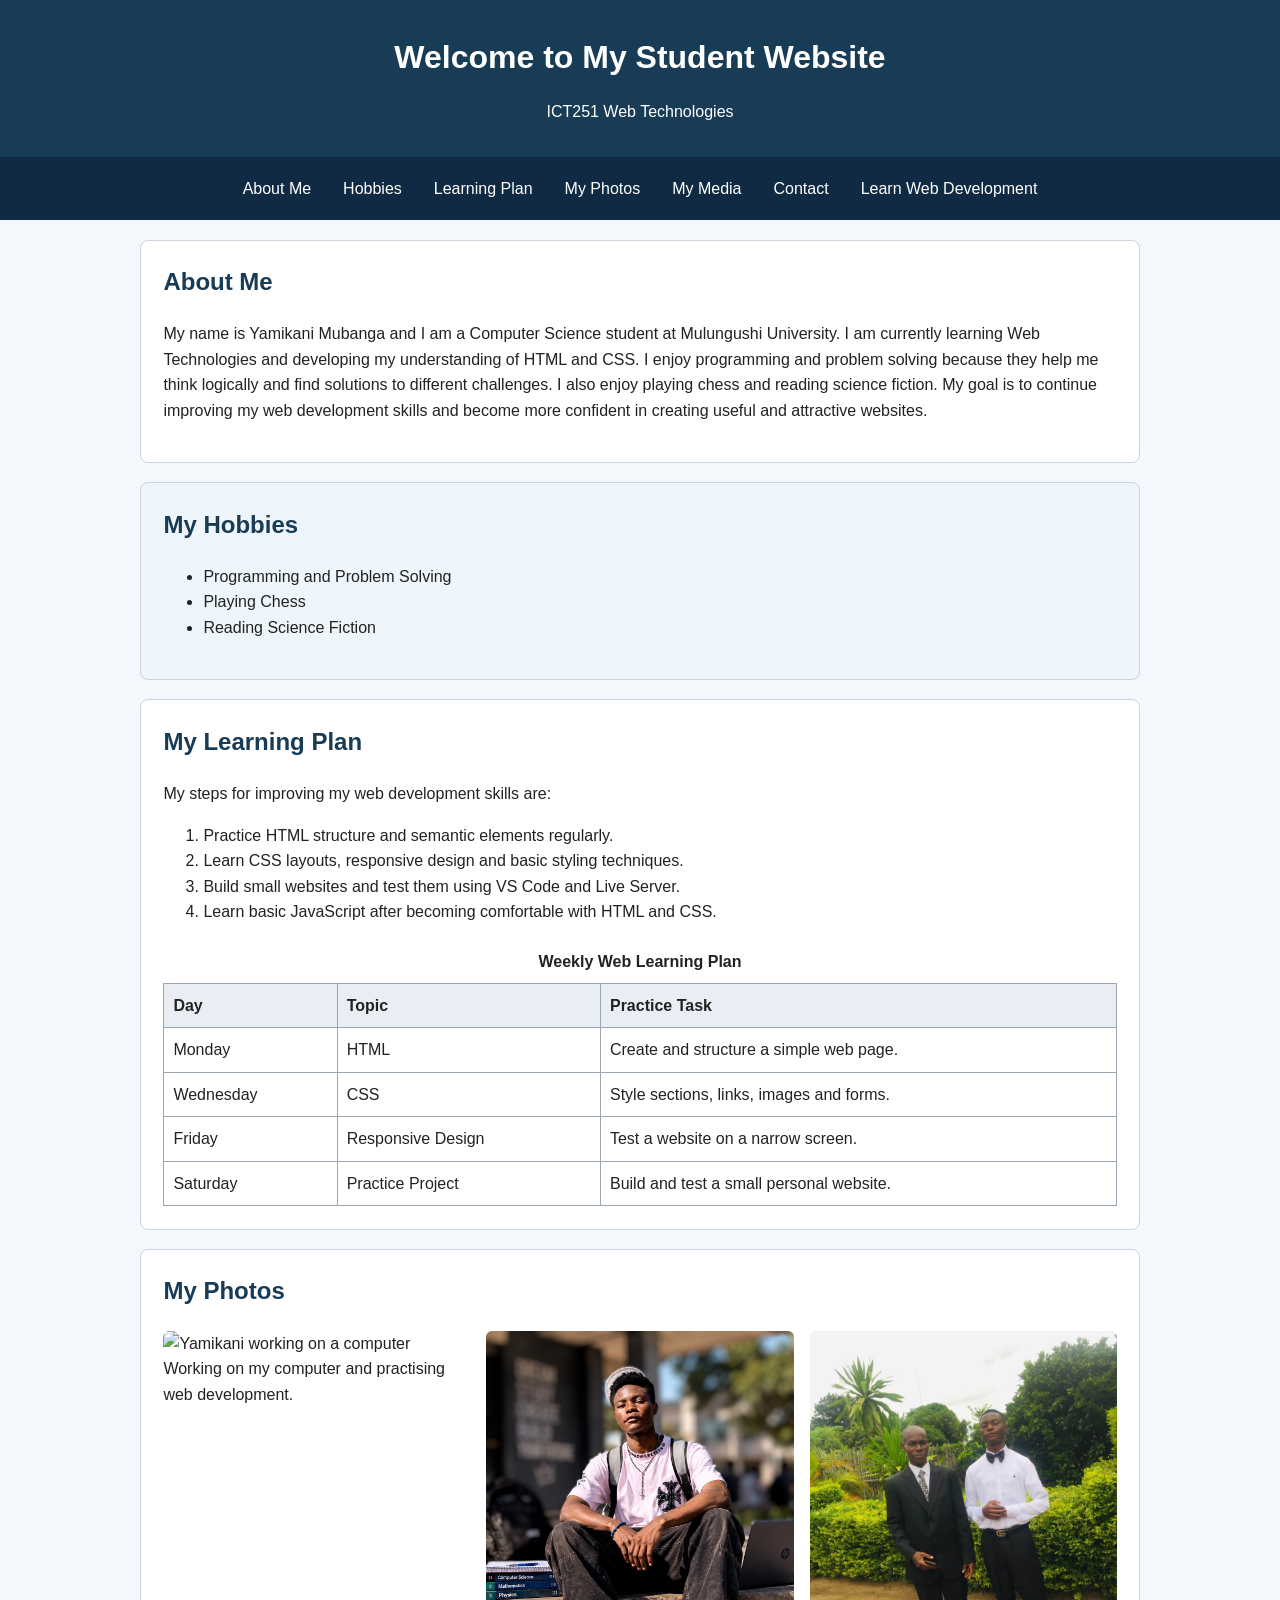
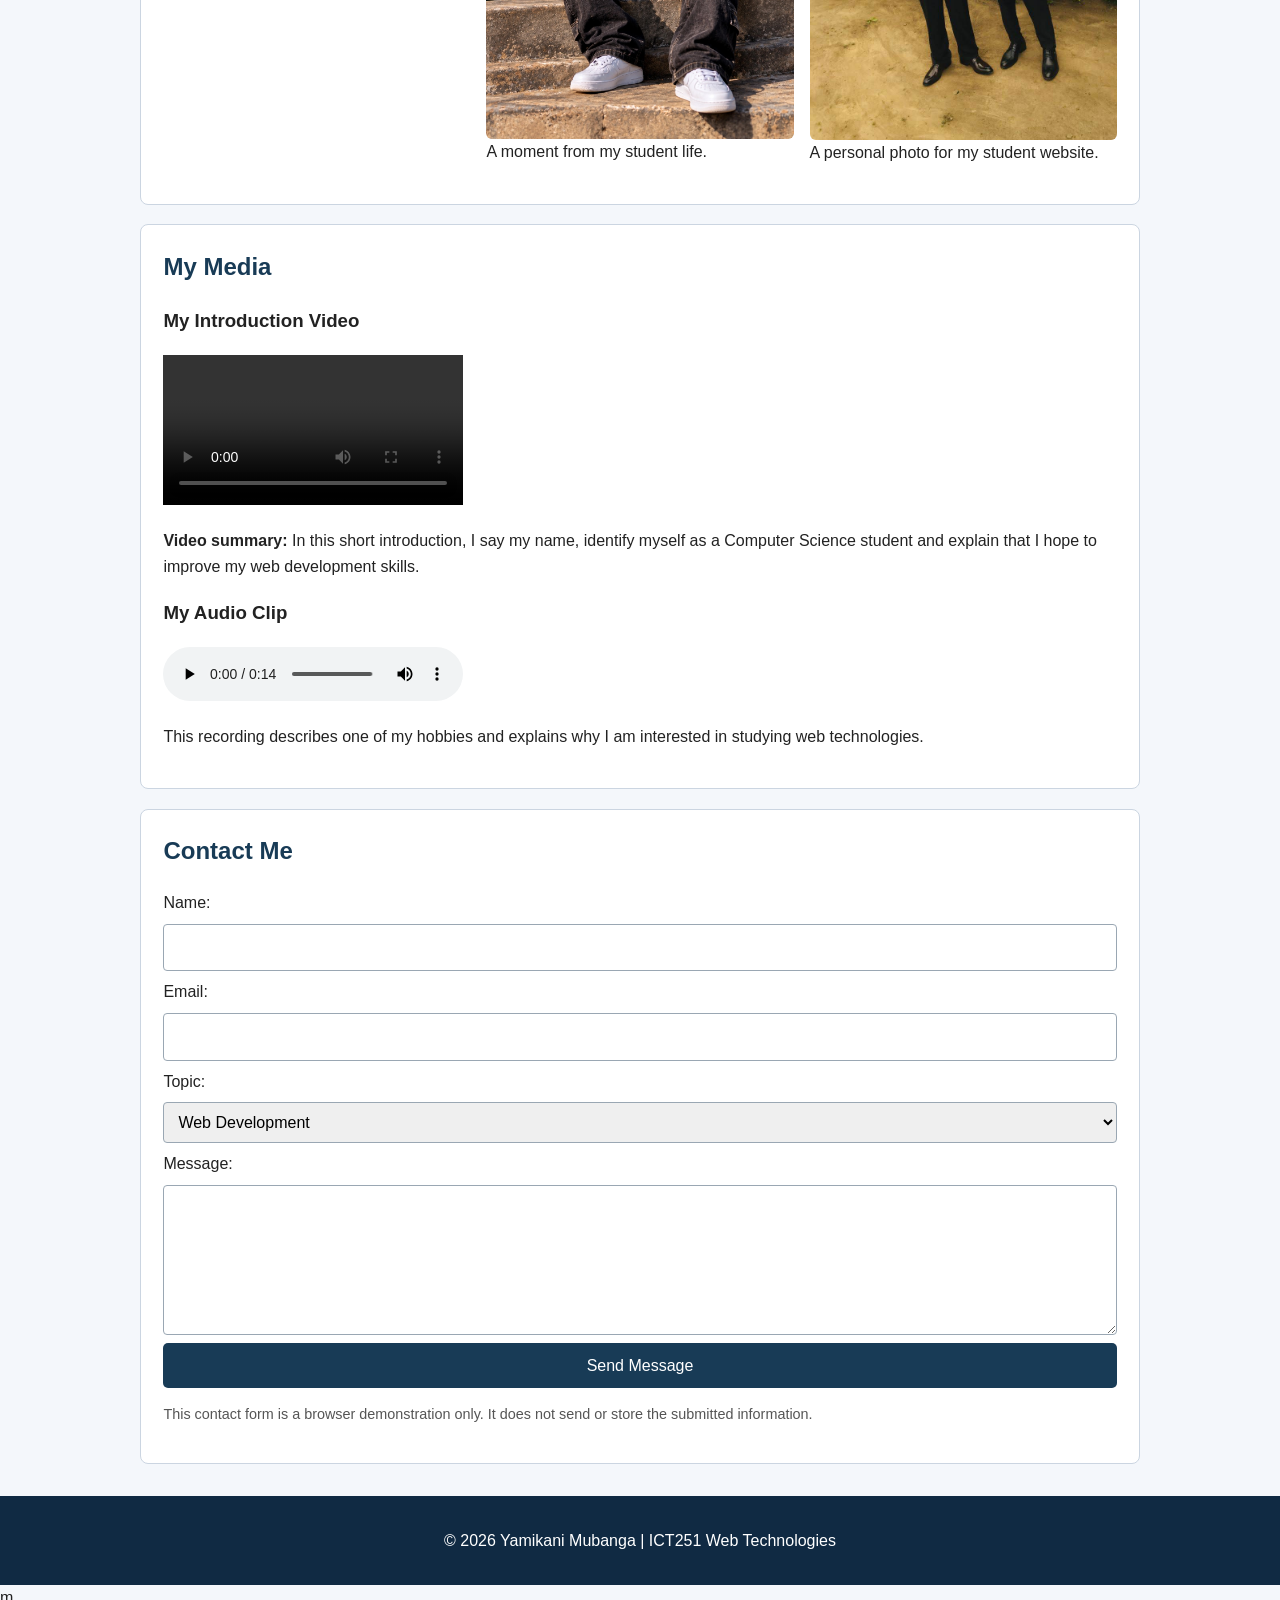
==== index.html @ d5f5c051 "Initial commit" ====
<!DOCTYPE html>
<html lang="en">

<head>
    <meta charset="UTF-8">
    <meta name="viewport" content="width=device-width, initial-scale=1.0">
    <title>Yamikani Mubanga - My Student Website</title>
    <link rel="stylesheet" href="css/styles.css">
</head>

<body>
    <header>
        <h1>Welcome to My Student Website</h1>
        <p>ICT251 Web Technologies</p>
    </header>
    <nav>
        <a href="#about">About Me</a>
        <a href="#hobbies">Hobbies</a>
        <a href="#learning">Learning Plan</a>
        <a href="#photos">My Photos</a>
        <a href="#media">My Media</a>
        <a href="#contact">Contact</a>
        <a href="https://developer.mozilla.org/en-US/docs/Learn_web_development" target="_blank">Learn Web
            Development</a>
    </nav>
    <main>
        <section id="about" class="content-section">
            <h2>About Me</h2>
            <p>
                My name is Yamikani Mubanga and I am a Computer Science student at
                Mulungushi University. I am currently learning Web Technologies and
                developing my understanding of HTML and CSS. I enjoy programming and
                problem solving because they help me think logically and find solutions
                to different challenges. I also enjoy playing chess and reading science
                fiction. My goal is to continue improving my web development skills and
                become more confident in creating useful and attractive websites.
            </p>
        </section>
        <section id="hobbies" class="content-section">
            <h2>My Hobbies</h2>
            <ul>
                <li>Programming and Problem Solving</li>
                <li>Playing Chess</li>
                <li>Reading Science Fiction</li>
            </ul>
        </section>
        <section id="learning" class="content-section">
            <h2>My Learning Plan</h2>
            <p>My steps for improving my web development skills are:</p>
            <ol>
                <li>Practice HTML structure and semantic elements regularly.</li>
                <li>Learn CSS layouts, responsive design and basic styling techniques.</li>
                <li>Build small websites and test them using VS Code and Live Server.</li>
                <li>Learn basic JavaScript after becoming comfortable with HTML and CSS.</li>
            </ol>
            <table>
                <caption>Weekly Web Learning Plan</caption>
                <tr>
                    <th>Day</th>
                    <th>Topic</th>
                    <th>Practice Task</th>
                </tr>
                <tr>
                    <td>Monday</td>
                    <td>HTML</td>
                    <td>Create and structure a simple web page.</td>
                </tr>
                <tr>
                    <td>Wednesday</td>
                    <td>CSS</td>
                    <td>Style sections, links, images and forms.</td>
                </tr>
                <tr>
                    <td>Friday</td>
                    <td>Responsive Design</td>
                    <td>Test a website on a narrow screen.</td>
                </tr>
                <tr>
                    <td>Saturday</td>
                    <td>Practice Project</td>
                    <td>Build and test a small personal website.</td>
                </tr>
            </table>
        </section>
        <section id="photos" class="content-section">
            <h2>My Photos</h2>
            <div class="gallery">
                <figure>
                    <img src="images/photo1.jpg" alt="Yamikani working on a computer">
                    <figcaption>Working on my computer and practising web development.</figcaption>
                </figure>
                <figure>
                    <img src="images/photo2.jpg" alt="A photo representing university student life">
                    <figcaption>A moment from my student life.</figcaption>
                </figure>
                <figure>
                    <img src="images/photo3.jpg" alt="A personal photo of Yamikani">
                    <figcaption>A personal photo for my student website.</figcaption>
                </figure>
            </div>
            </p>
        </section>
        <section id="media" class="content-section">
            <h2>My Media</h2>
            <h3>My Introduction Video</h3>
            <video controls>
                <source src="videos/intro.mp4" type="video/mp4">
                Your browser does not support the video element.
            </video>
            <p>
                <strong>Video summary:</strong> In this short introduction, I say my name,
                identify myself as a Computer Science student and explain that I hope to
                improve my web development skills.
            </p>
            <h3>My Audio Clip</h3>
            <audio controls>
                <source src="videos/voice.mp3" type="audio/mpeg">
                Your browser does not support the audio element.
            </audio>
            <p>
                This recording describes one of my hobbies and explains why I am interested
                in studying web technologies.
            </p>
        </section>
        <section id="contact" class="content-section">
            <h2>Contact Me</h2>
            <form action="#" method="post">
                <label for="name">Name:</label>
                <input type="text" id="name" name="name" required>
                <label for="email">Email:</label>
                <input type="email" id="email" name="email" required>
                <label for="topic">Topic:</label>
                <select id="topic" name="topic">
                    <option value="web">Web Development</option>
                    <option value="school">School Work</option>
                    <option value="other">Other</option>
                </select>
                <label for="message">Message:</label>
                <textarea id="message" name="message" rows="5" required></textarea>
                <button type="submit">Send Message</button>
            </form>
            <p class="note">
                This contact form is a browser demonstration only. It does not send or
                store the submitted information.
            </p>
        </section>
    </main>
    <footer>
        <p>&copy; 2026 Yamikani Mubanga | ICT251 Web Technologies</p>
    </footer>
</body>

</html>m
---- css/styles.css ----
/* General page styling */
* {
    box-sizing: border-box;
}
body {
    margin: 0;
    font-family: Arial, Helvetica, sans-serif;
    line-height: 1.6;
    background-color: #f4f7fb;
    color: #222;
}
/* Header */
header {
    text-align: center;
    background-color: #183b56;
    color: white;
    padding: 2rem 1rem;
}
header h1 {
    margin: 0;
    font-size: 2rem;
}
header p {
    margin-bottom: 0;
}
/* Navigation */
nav {
    background-color: #102a43;
    display: flex;
    flex-wrap: wrap;
    justify-content: center;
    gap: 8px;
    padding: 10px;
}
nav a {
    color: white;
    text-decoration: none;
    padding: 9px 12px;
    border-radius: 5px;
Page 6
}
nav a:hover,
nav a:focus {
    background-color: #2f80a8;
}
/* Main content */
main {
    width: min(100% - 2rem, 1000px);
    margin: auto;
}
.content-section {
    background-color: white;
    padding: 1.4rem;
    margin: 1.2rem 0;
    border: 1px solid #cbd5e1;
    border-radius: 8px;
}
#hobbies {
    background-color: #eef6fb;
}
h2 {
    color: #183b56;
    margin-top: 0;
}
/* Photo gallery */
.gallery {
    display: grid;
    grid-template-columns: repeat(3, 1fr);
    gap: 1rem;
}
figure {
    margin: 0;
}
img {
    max-width: 100%;
    height: auto;
    display: block;
    border-radius: 6px;
}
figcaption {
}
    padding-top: 6px;
    font-size: 0.9rem;
/* Media */
video,
audio {
    max-width: 100%;
    width: 100%;
    margin-bottom: 10px;
}
/* Table */
table {
    width: 100%;
    border-collapse: collapse;
    margin-top: 1rem;
}
caption {
    font-weight: bold;
    padding: 8px;
}
th,
td {
    border: 1px solid #9aa7b3;
    padding: 9px;
    text-align: left;
}
th {
    background-color: #e9eef5;
}
/* Form */
form {
    display: grid;
    gap: 8px;
}
input,
select,
textarea,
button {
    width: 100%;
    padding: 10px;
    font: inherit;
}
input,
select,
textarea {
    border: 1px solid #9aa7b3;
    border-radius: 4px;
}
button {
    border: none;
    border-radius: 5px;
    background-color: #183b56;
    color: white;
    cursor: pointer;
}
button:hover,
button:focus {
    background-color: #2f80a8;
}
.note {
    font-size: 0.9rem;
    color: #555;
}
/* Footer */
footer {
    text-align: center;
    background-color: #102a43;
    color: white;
    padding: 1rem;
    margin-top: 2rem;
}
/* Mobile layout */
@media (max-width: 700px) {
    .gallery {
        grid-template-columns: 1fr;
    }
    header h1 {
        font-size: 1.5rem;
    }
    nav {
        flex-direction: column;
        align-items: stretch;
    }
    nav a {
}
    }
        text-align: center;
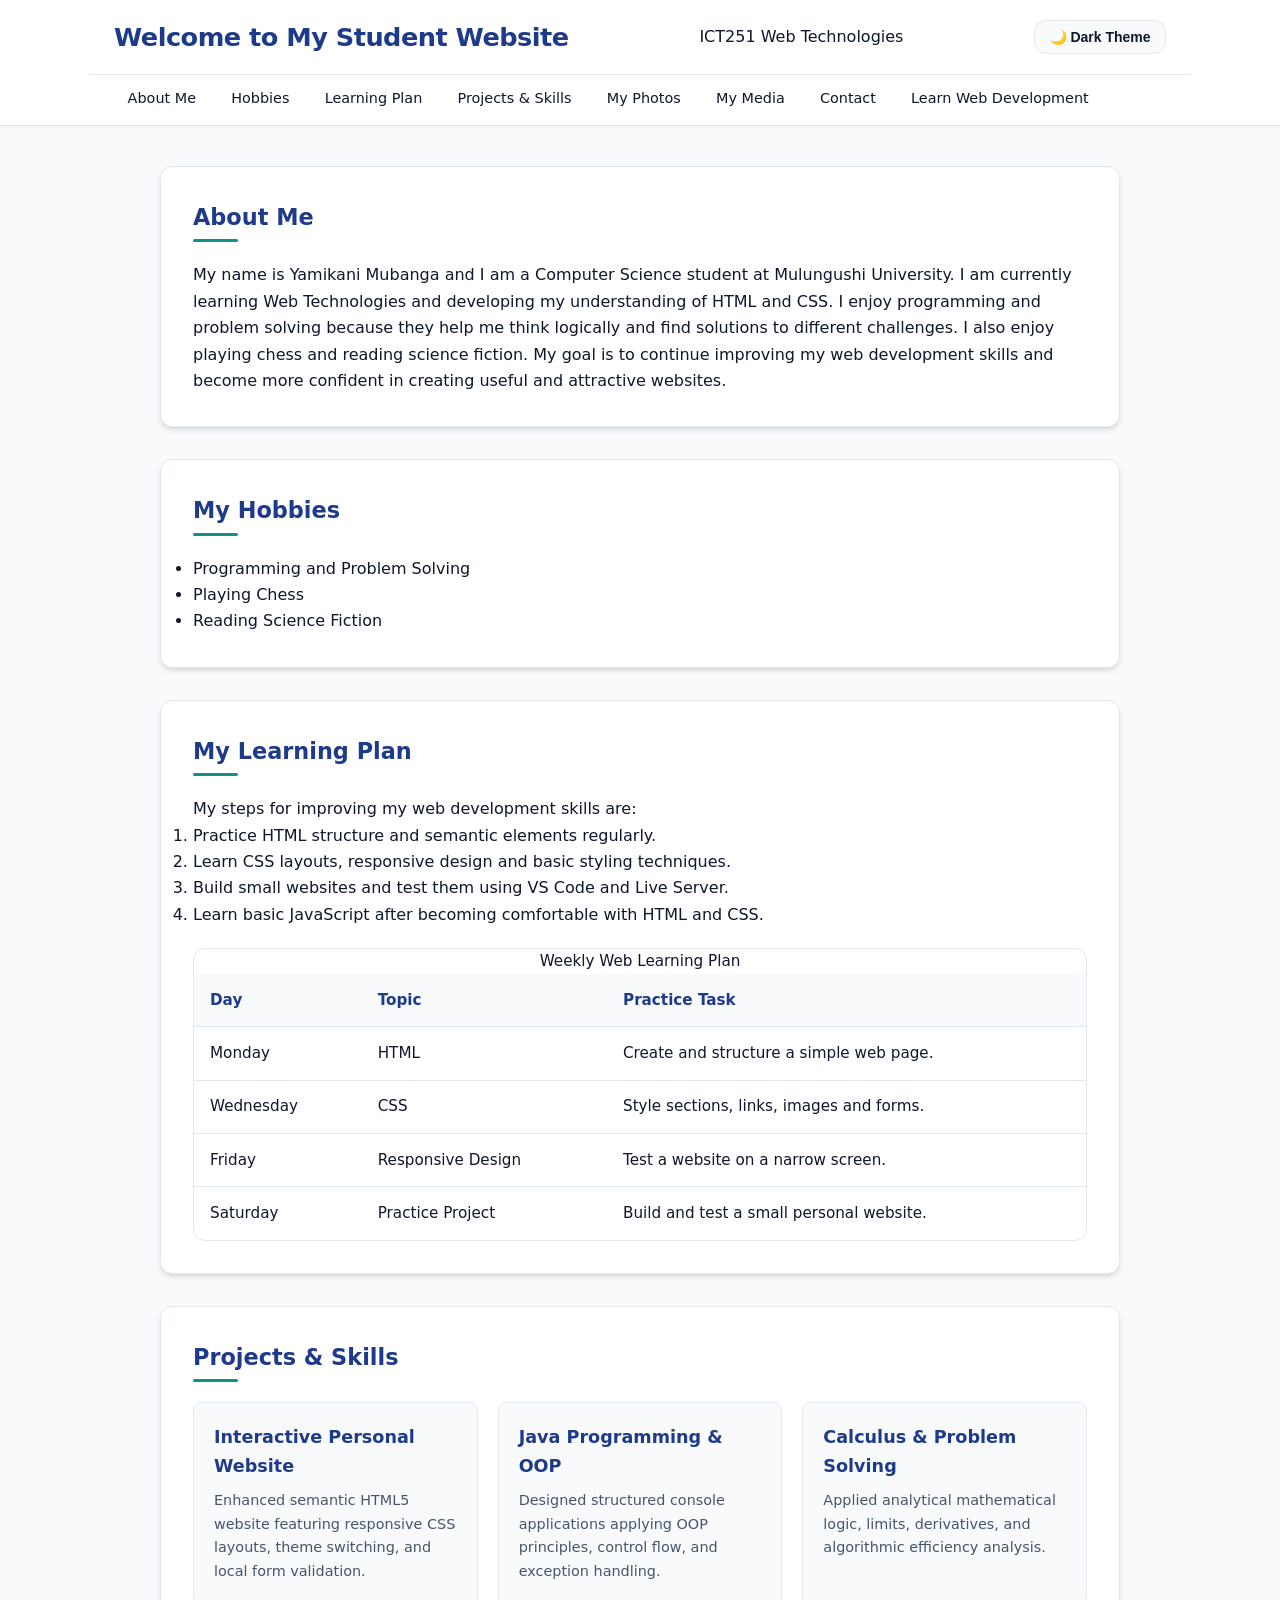
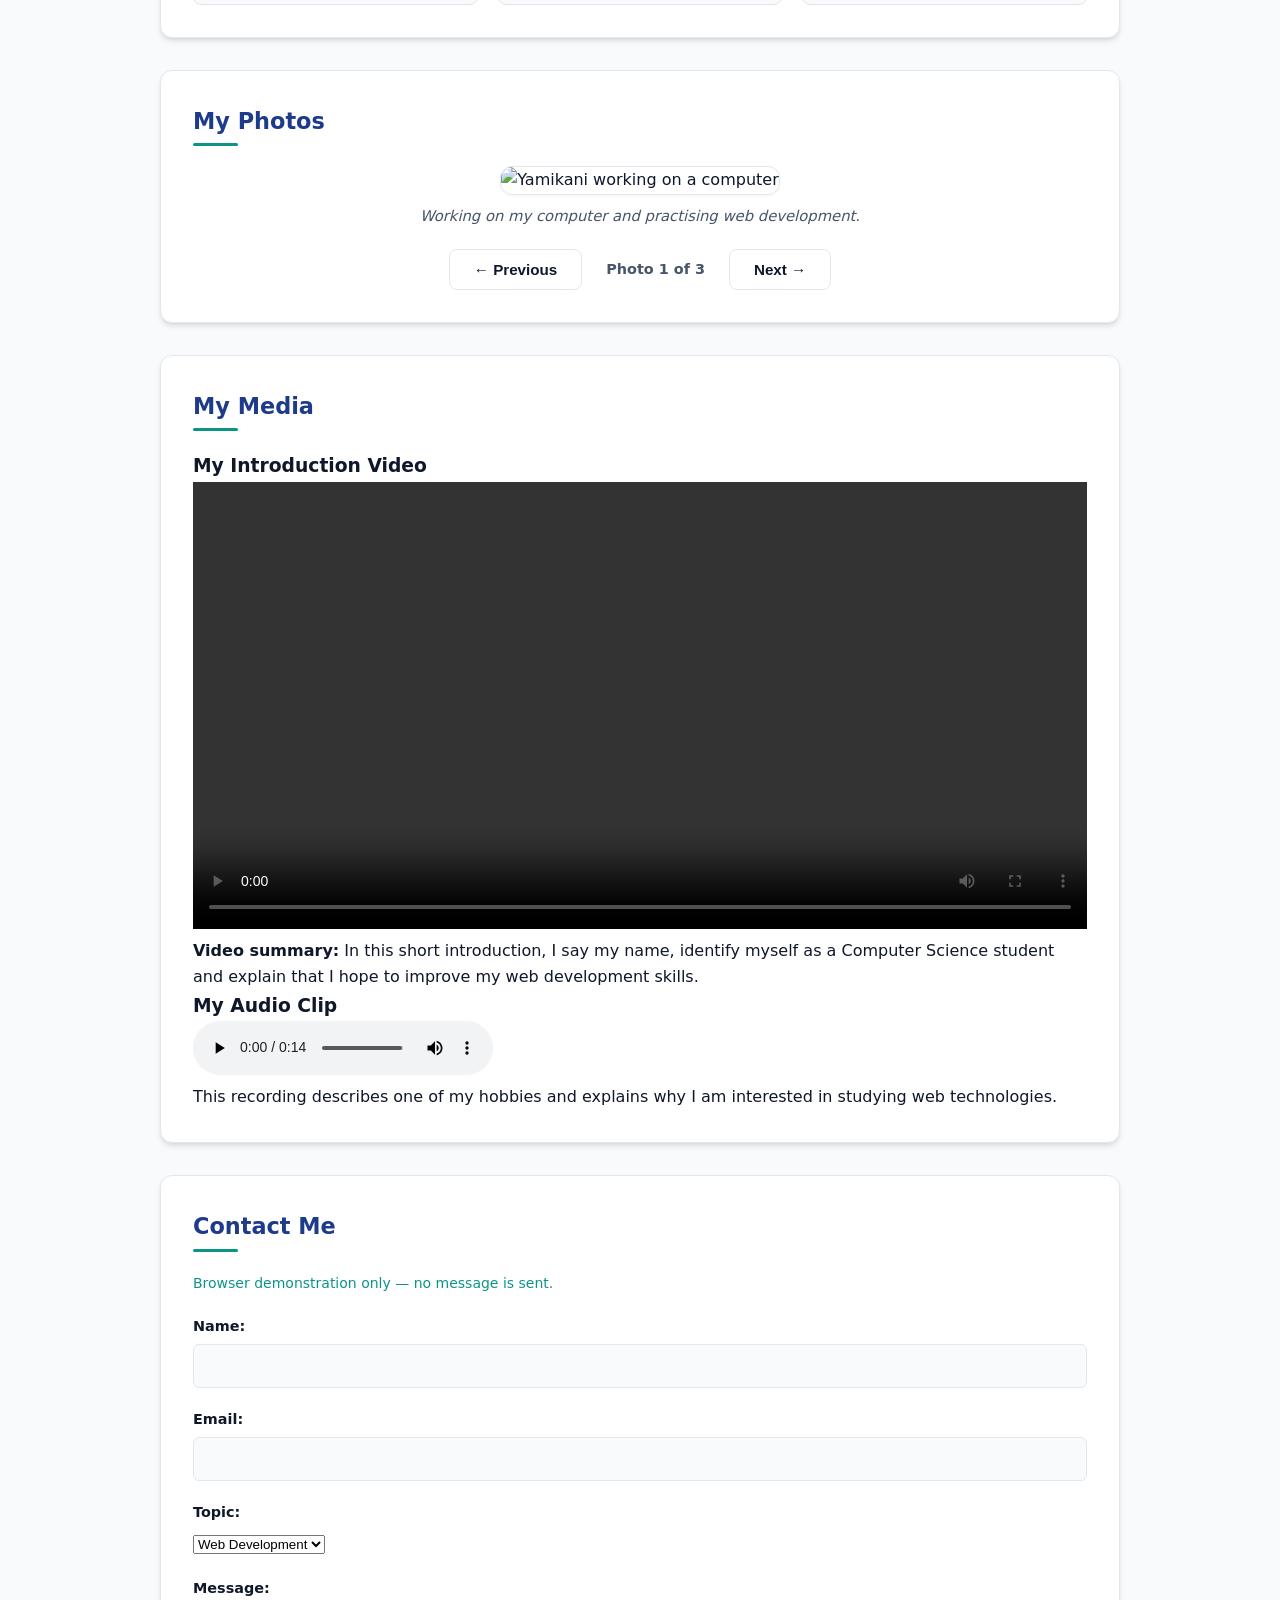
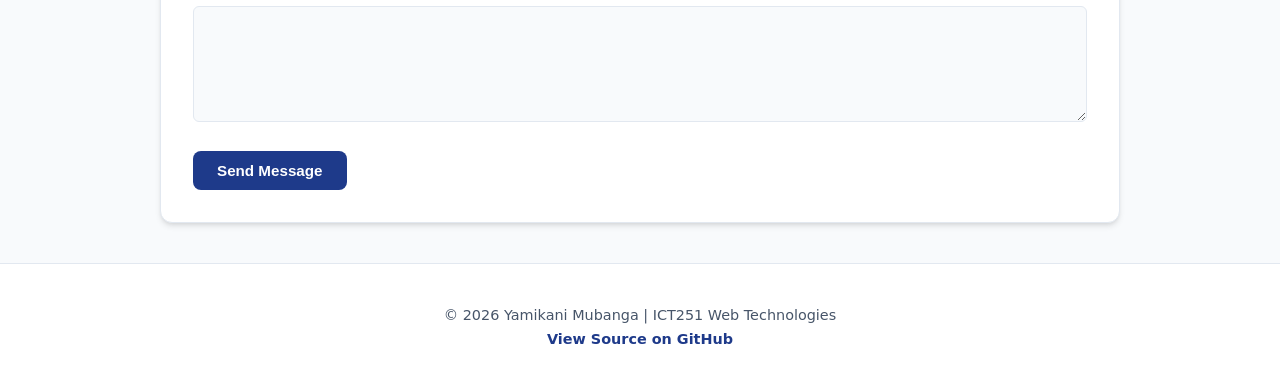
==== commit d6509d87: "Add project folder" ====
--- a/index.html
+++ b/index.html
@@ -6,25 +6,34 @@
     <meta name="viewport" content="width=device-width, initial-scale=1.0">
     <title>Yamikani Mubanga - My Student Website</title>
     <link rel="stylesheet" href="css/styles.css">
+    <script src="js/script.js" defer></script>
 </head>
 
 <body>
     <header>
-        <h1>Welcome to My Student Website</h1>
-        <p>ICT251 Web Technologies</p>
+        <div class="header-container">
+            <h1>Welcome to My Student Website</h1>
+            <p>ICT251 Web Technologies</p>
+            <button id="theme-toggle-btn" aria-label="Toggle Light and Dark Mode">🌙 Dark Theme</button>
+            <button id="mobile-menu-btn" class="mobile-menu-btn" aria-label="Toggle navigation menu">☰ Menu</button>
+        </div>
+        <nav id="navbar" class="nav-links">
+            <ul>
+                <li><a href="#about">About Me</a></li>
+                <li><a href="#hobbies">Hobbies</a></li>
+                <li><a href="#learning">Learning Plan</a></li>
+                <li><a href="#skills">Projects & Skills</a></li>
+                <li><a href="#photos">My Photos</a></li>
+                <li><a href="#media">My Media</a></li>
+                <li><a href="#contact">Contact</a></li>
+                <li><a href="https://developer.mozilla.org/en-US/docs/Learn_web_development" target="_blank"
+                        rel="noopener">Learn Web Development</a></li>
+            </ul>
+        </nav>
     </header>
-    <nav>
-        <a href="#about">About Me</a>
-        <a href="#hobbies">Hobbies</a>
-        <a href="#learning">Learning Plan</a>
-        <a href="#photos">My Photos</a>
-        <a href="#media">My Media</a>
-        <a href="#contact">Contact</a>
-        <a href="https://developer.mozilla.org/en-US/docs/Learn_web_development" target="_blank">Learn Web
-            Development</a>
-    </nav>
+
     <main>
-        <section id="about" class="content-section">
+        <section id="about" class="content-section card">
             <h2>About Me</h2>
             <p>
                 My name is Yamikani Mubanga and I am a Computer Science student at
@@ -36,7 +45,8 @@
                 become more confident in creating useful and attractive websites.
             </p>
         </section>
-        <section id="hobbies" class="content-section">
+
+        <section id="hobbies" class="content-section card">
             <h2>My Hobbies</h2>
             <ul>
                 <li>Programming and Problem Solving</li>
@@ -44,7 +54,8 @@
                 <li>Reading Science Fiction</li>
             </ul>
         </section>
-        <section id="learning" class="content-section">
+
+        <section id="learning" class="content-section card">
             <h2>My Learning Plan</h2>
             <p>My steps for improving my web development skills are:</p>
             <ol>
@@ -53,57 +64,84 @@
                 <li>Build small websites and test them using VS Code and Live Server.</li>
                 <li>Learn basic JavaScript after becoming comfortable with HTML and CSS.</li>
             </ol>
-            <table>
-                <caption>Weekly Web Learning Plan</caption>
-                <tr>
-                    <th>Day</th>
-                    <th>Topic</th>
-                    <th>Practice Task</th>
-                </tr>
-                <tr>
-                    <td>Monday</td>
-                    <td>HTML</td>
-                    <td>Create and structure a simple web page.</td>
-                </tr>
-                <tr>
-                    <td>Wednesday</td>
-                    <td>CSS</td>
-                    <td>Style sections, links, images and forms.</td>
-                </tr>
-                <tr>
-                    <td>Friday</td>
-                    <td>Responsive Design</td>
-                    <td>Test a website on a narrow screen.</td>
-                </tr>
-                <tr>
-                    <td>Saturday</td>
-                    <td>Practice Project</td>
-                    <td>Build and test a small personal website.</td>
-                </tr>
-            </table>
-        </section>
-        <section id="photos" class="content-section">
+            <div class="table-wrapper">
+                <table>
+                    <caption>Weekly Web Learning Plan</caption>
+                    <thead>
+                        <tr>
+                            <th>Day</th>
+                            <th>Topic</th>
+                            <th>Practice Task</th>
+                        </tr>
+                    </thead>
+                    <tbody>
+                        <tr>
+                            <td>Monday</td>
+                            <td>HTML</td>
+                            <td>Create and structure a simple web page.</td>
+                        </tr>
+                        <tr>
+                            <td>Wednesday</td>
+                            <td>CSS</td>
+                            <td>Style sections, links, images and forms.</td>
+                        </tr>
+                        <tr>
+                            <td>Friday</td>
+                            <td>Responsive Design</td>
+                            <td>Test a website on a narrow screen.</td>
+                        </tr>
+                        <tr>
+                            <td>Saturday</td>
+                            <td>Practice Project</td>
+                            <td>Build and test a small personal website.</td>
+                        </tr>
+                    </tbody>
+                </table>
+            </div>
+        </section>
+
+        <!-- Added Projects & Skills Section -->
+        <section id="skills" class="content-section card">
+            <h2>Projects & Skills</h2>
+            <div class="grid-container">
+                <div class="project-card">
+                    <h3>Interactive Personal Website</h3>
+                    <p>Enhanced semantic HTML5 website featuring responsive CSS layouts, theme switching, and local form
+                        validation.</p>
+                </div>
+                <div class="project-card">
+                    <h3>Java Programming & OOP</h3>
+                    <p>Designed structured console applications applying OOP principles, control flow, and exception
+                        handling.</p>
+                </div>
+                <div class="project-card">
+                    <h3>Calculus & Problem Solving</h3>
+                    <p>Applied analytical mathematical logic, limits, derivatives, and algorithmic efficiency analysis.
+                    </p>
+                </div>
+            </div>
+        </section>
+
+        <!-- Added Interactive Photo Gallery Controls -->
+        <section id="photos" class="content-section card">
             <h2>My Photos</h2>
-            <div class="gallery">
-                <figure>
-                    <img src="images/photo1.jpg" alt="Yamikani working on a computer">
-                    <figcaption>Working on my computer and practising web development.</figcaption>
-                </figure>
-                <figure>
-                    <img src="images/photo2.jpg" alt="A photo representing university student life">
-                    <figcaption>A moment from my student life.</figcaption>
-                </figure>
-                <figure>
-                    <img src="images/photo3.jpg" alt="A personal photo of Yamikani">
-                    <figcaption>A personal photo for my student website.</figcaption>
-                </figure>
+            <div class="gallery-container">
+                <div class="gallery-frame">
+                    <img id="gallery-img" src="images/photo1.jpg" alt="Yamikani working on a computer">
+                    <p id="gallery-caption" class="caption">Working on my computer and practising web development.</p>
+                </div>
+                <div class="gallery-controls">
+                    <button id="prev-photo-btn" class="btn btn-secondary">← Previous</button>
+                    <span id="photo-counter">Photo 1 of 3</span>
+                    <button id="next-photo-btn" class="btn btn-secondary">Next →</button>
+                </div>
             </div>
-            </p>
-        </section>
-        <section id="media" class="content-section">
+        </section>
+
+        <section id="media" class="content-section card">
             <h2>My Media</h2>
             <h3>My Introduction Video</h3>
-            <video controls>
+            <video controls width="100%">
                 <source src="videos/intro.mp4" type="video/mp4">
                 Your browser does not support the video element.
             </video>
@@ -122,32 +160,52 @@
                 in studying web technologies.
             </p>
         </section>
-        <section id="contact" class="content-section">
+
+        <!-- Fixed Form & Added Preview Container -->
+        <section id="contact" class="content-section card">
             <h2>Contact Me</h2>
-            <form action="#" method="post">
-                <label for="name">Name:</label>
-                <input type="text" id="name" name="name" required>
-                <label for="email">Email:</label>
-                <input type="email" id="email" name="email" required>
-                <label for="topic">Topic:</label>
-                <select id="topic" name="topic">
-                    <option value="web">Web Development</option>
-                    <option value="school">School Work</option>
-                    <option value="other">Other</option>
-                </select>
-                <label for="message">Message:</label>
-                <textarea id="message" name="message" rows="5" required></textarea>
-                <button type="submit">Send Message</button>
+            <p class="disclaimer">Browser demonstration only — no message is sent.</p>
+
+            <form id="contact-form" novalidate>
+                <div class="form-group">
+                    <label for="full-name">Name:</label>
+                    <input type="text" id="full-name" name="name" required>
+                    <span id="name-error" class="error-msg"></span>
+                </div>
+
+                <div class="form-group">
+                    <label for="email-address">Email:</label>
+                    <input type="email" id="email-address" name="email" required>
+                    <span id="email-error" class="error-msg"></span>
+                </div>
+
+                <div class="form-group">
+                    <label for="topic">Topic:</label>
+                    <select id="topic" name="topic">
+                        <option value="web">Web Development</option>
+                        <option value="school">School Work</option>
+                        <option value="other">Other</option>
+                    </select>
+                </div>
+
+                <div class="form-group">
+                    <label for="message">Message:</label>
+                    <textarea id="message" name="message" rows="5" required></textarea>
+                    <span id="message-error" class="error-msg"></span>
+                </div>
+
+                <button type="submit" class="btn">Send Message</button>
             </form>
-            <p class="note">
-                This contact form is a browser demonstration only. It does not send or
-                store the submitted information.
-            </p>
+
+            <div id="form-preview" class="form-preview-box hidden" aria-live="polite"></div>
         </section>
     </main>
+
     <footer>
         <p>&copy; 2026 Yamikani Mubanga | ICT251 Web Technologies</p>
+        <p><a id="github-link" href="https://github.com/YOUR-USERNAME/YOUR-REPO" target="_blank" rel="noopener">View
+                Source on GitHub</a></p>
     </footer>
 </body>
 
-</html>m+</html>
--- a/css/styles.css
+++ b/css/styles.css
@@ -1,167 +1,575 @@
-/* General page styling */
+/* ==========================================================================
+   1. CSS VARIABLES (Theme Palette & Typography)
+   ========================================================================== */
+:root {
+    /* Color Palette - Light Mode */
+    --primary-color: #1e3a8a;
+    /* Deep Navy Blue */
+    --primary-hover: #1d4ed8;
+    /* Medium Blue */
+    --accent-color: #0d9488;
+    /* Dark Teal */
+    --bg-main: #f8fafc;
+    /* Slate Light Background */
+    --card-bg: #ffffff;
+    /* Crisp White Card Background */
+    --text-main: #0f172a;
+    /* Dark Slate Text */
+    --text-muted: #475569;
+    /* Medium Gray Subtext */
+    --border-color: #e2e8f0;
+    /* Light Gray Border */
+    --shadow-sm: 0 1px 2px 0 rgba(0, 0, 0, 0.05);
+    --shadow-md: 0 4px 6px -1px rgba(0, 0, 0, 0.1), 0 2px 4px -2px rgba(0, 0, 0, 0.1);
+    --shadow-lg: 0 10px 15px -3px rgba(0, 0, 0, 0.1), 0 4px 6px -4px rgba(0, 0, 0, 0.1);
+
+    /* Validation Colors */
+    --error-color: #dc2626;
+    --error-bg: #fef2f2;
+    --success-bg: #f0fdf4;
+    --success-border: #16a34a;
+
+    /* Typography & Spacing */
+    --font-family: 'Inter', system-ui, -apple-system, BlinkMacSystemFont, "Segoe UI", Roboto, sans-serif;
+    --border-radius: 12px;
+    --transition-speed: 0.25s ease-in-out;
+}
+
+/* Dark Mode Overrides */
+[data-theme="dark"] {
+    --primary-color: #60a5fa;
+    --primary-hover: #93c5fd;
+    --accent-color: #2dd4bf;
+    --bg-main: #0f172a;
+    --card-bg: #1e293b;
+    --text-main: #f8fafc;
+    --text-muted: #94a3b8;
+    --border-color: #334155;
+    --shadow-sm: 0 1px 2px 0 rgba(0, 0, 0, 0.3);
+    --shadow-md: 0 4px 6px -1px rgba(0, 0, 0, 0.4);
+    --shadow-lg: 0 10px 15px -3px rgba(0, 0, 0, 0.5);
+
+    --error-color: #f87171;
+    --error-bg: #450a0a;
+    --success-bg: #052e16;
+    --success-border: #22c55e;
+}
+
+/* ==========================================================================
+   2. BASE & RESET STYLES
+   ========================================================================== */
 * {
     box-sizing: border-box;
-}
+    margin: 0;
+    padding: 0;
+}
+
+html {
+    scroll-behavior: smooth;
+}
+
 body {
-    margin: 0;
-    font-family: Arial, Helvetica, sans-serif;
-    line-height: 1.6;
-    background-color: #f4f7fb;
-    color: #222;
-}
-/* Header */
+    font-family: var(--font-family);
+    line-height: 1.65;
+    background-color: var(--bg-main);
+    color: var(--text-main);
+    transition: background-color var(--transition-speed), color var(--transition-speed);
+}
+
+/* Accessibility Focus States */
+a:focus-visible,
+button:focus-visible,
+input:focus-visible,
+textarea:focus-visible {
+    outline: 3px solid var(--accent-color);
+    outline-offset: 3px;
+}
+
+/* ==========================================================================
+   3. HEADER & STICKY NAVIGATION
+   ========================================================================== */
 header {
+    background-color: var(--card-bg);
+    border-bottom: 1px solid var(--border-color);
+    position: sticky;
+    top: 0;
+    z-index: 1000;
+    box-shadow: var(--shadow-sm);
+    transition: background-color var(--transition-speed);
+}
+
+.header-container {
+    max-width: 1100px;
+    margin: 0 auto;
+    padding: 1rem 1.5rem;
+    display: flex;
+    align-items: center;
+    justify-content: space-between;
+    gap: 1rem;
+}
+
+h1 {
+    font-size: 1.6rem;
+    font-weight: 700;
+    color: var(--primary-color);
+    letter-spacing: -0.02em;
+}
+
+.subtitle {
+    font-size: 0.875rem;
+    color: var(--text-muted);
+}
+
+/* Header Buttons */
+#theme-toggle-btn,
+.mobile-menu-btn {
+    background-color: var(--bg-main);
+    border: 1px solid var(--border-color);
+    color: var(--text-main);
+    padding: 0.5rem 0.9rem;
+    font-size: 0.875rem;
+    font-weight: 600;
+    border-radius: var(--border-radius);
+    cursor: pointer;
+    transition: all var(--transition-speed);
+}
+
+#theme-toggle-btn:hover,
+.mobile-menu-btn:hover {
+    border-color: var(--primary-color);
+    color: var(--primary-color);
+}
+
+/* Navigation Links */
+nav.nav-links {
+    max-width: 1100px;
+    margin: 0 auto;
+    padding: 0 1.5rem;
+    border-top: 1px solid var(--border-color);
+}
+
+nav ul {
+    display: flex;
+    list-style: none;
+    gap: 0.5rem;
+    overflow-x: auto;
+}
+
+nav a {
+    color: var(--text-main);
+    text-decoration: none;
+    font-size: 0.9rem;
+    font-weight: 500;
+    padding: 0.75rem 0.85rem;
+    display: inline-block;
+    border-bottom: 2px solid transparent;
+    transition: all var(--transition-speed);
+}
+
+nav a:hover {
+    color: var(--primary-color);
+    border-bottom-color: var(--primary-color);
+}
+
+.mobile-menu-btn {
+    display: none;
+    /* Hidden on desktop */
+}
+
+/* ==========================================================================
+   4. MAIN CONTENT & CARDS (Box Model Application)
+   ========================================================================== */
+main {
+    max-width: 1000px;
+    margin: 2.5rem auto;
+    padding: 0 1.25rem;
+}
+
+.card {
+    background-color: var(--card-bg);
+    border: 1px solid var(--border-color);
+    border-radius: var(--border-radius);
+    padding: 2rem;
+    margin-bottom: 2rem;
+    box-shadow: var(--shadow-md);
+    transition: transform var(--transition-speed), box-shadow var(--transition-speed);
+}
+
+.card:hover {
+    box-shadow: var(--shadow-lg);
+}
+
+h2 {
+    font-size: 1.4rem;
+    color: var(--primary-color);
+    margin-bottom: 1.25rem;
+    position: relative;
+    padding-bottom: 0.4rem;
+}
+
+h2::after {
+    content: '';
+    position: absolute;
+    bottom: 0;
+    left: 0;
+    width: 45px;
+    height: 3px;
+    background-color: var(--accent-color);
+    border-radius: 2px;
+}
+
+/* Hero Section */
+.hero-section {
+    background: linear-gradient(135deg, var(--card-bg) 0%, var(--bg-main) 100%);
+    border: 1px solid var(--border-color);
+    border-radius: var(--border-radius);
+    padding: 3.5rem 2rem;
     text-align: center;
-    background-color: #183b56;
-    color: white;
-    padding: 2rem 1rem;
-}
-header h1 {
-    margin: 0;
+    margin-bottom: 2rem;
+    box-shadow: var(--shadow-md);
+}
+
+.hero-content h2 {
     font-size: 2rem;
 }
-header p {
-    margin-bottom: 0;
-}
-/* Navigation */
-nav {
-    background-color: #102a43;
-    display: flex;
-    flex-wrap: wrap;
-    justify-content: center;
-    gap: 8px;
-    padding: 10px;
-}
-nav a {
-    color: white;
+
+.hero-content h2::after {
+    left: 50%;
+    transform: translateX(-50%);
+}
+
+.hero-content p {
+    font-size: 1.1rem;
+    color: var(--text-muted);
+    max-width: 650px;
+    margin: 1rem auto 1.5rem auto;
+}
+
+/* Buttons */
+.btn {
+    display: inline-block;
+    background-color: var(--primary-color);
+    color: #ffffff;
+    padding: 0.7rem 1.5rem;
+    font-size: 0.95rem;
+    font-weight: 600;
+    border-radius: 8px;
     text-decoration: none;
-    padding: 9px 12px;
-    border-radius: 5px;
-Page 6
-}
-nav a:hover,
-nav a:focus {
-    background-color: #2f80a8;
-}
-/* Main content */
-main {
-    width: min(100% - 2rem, 1000px);
-    margin: auto;
-}
-.content-section {
-    background-color: white;
-    padding: 1.4rem;
-    margin: 1.2rem 0;
-    border: 1px solid #cbd5e1;
-    border-radius: 8px;
-}
-#hobbies {
-    background-color: #eef6fb;
-}
-h2 {
-    color: #183b56;
-    margin-top: 0;
-}
-/* Photo gallery */
-.gallery {
-    display: grid;
-    grid-template-columns: repeat(3, 1fr);
-    gap: 1rem;
-}
-figure {
-    margin: 0;
-}
-img {
-    max-width: 100%;
-    height: auto;
-    display: block;
-    border-radius: 6px;
-}
-figcaption {
-}
-    padding-top: 6px;
-    font-size: 0.9rem;
-/* Media */
-video,
-audio {
-    max-width: 100%;
-    width: 100%;
-    margin-bottom: 10px;
-}
-/* Table */
+    border: none;
+    cursor: pointer;
+    transition: background-color var(--transition-speed), transform var(--transition-speed);
+}
+
+.btn:hover {
+    background-color: var(--primary-hover);
+    transform: translateY(-1px);
+}
+
+.btn-secondary {
+    background-color: transparent;
+    color: var(--text-main);
+    border: 1px solid var(--border-color);
+}
+
+.btn-secondary:hover {
+    background-color: var(--bg-main);
+    border-color: var(--text-muted);
+}
+
+/* ==========================================================================
+   5. LISTS & TABLES
+   ========================================================================== */
+ul.hobby-list,
+ol.plan-steps {
+    padding-left: 1.25rem;
+}
+
+ul.hobby-list li,
+ol.plan-steps li {
+    margin-bottom: 0.75rem;
+    color: var(--text-main);
+}
+
+.table-wrapper {
+    overflow-x: auto;
+    margin-top: 1.25rem;
+    border-radius: var(--border-radius);
+    border: 1px solid var(--border-color);
+}
+
 table {
     width: 100%;
     border-collapse: collapse;
-    margin-top: 1rem;
-}
-caption {
-    font-weight: bold;
-    padding: 8px;
-}
+    font-size: 0.95rem;
+}
+
 th,
 td {
-    border: 1px solid #9aa7b3;
-    padding: 9px;
+    padding: 0.85rem 1rem;
     text-align: left;
-}
+    border-bottom: 1px solid var(--border-color);
+}
+
 th {
-    background-color: #e9eef5;
-}
-/* Form */
-form {
+    background-color: var(--bg-main);
+    color: var(--primary-color);
+    font-weight: 600;
+}
+
+tr:last-child td {
+    border-bottom: none;
+}
+
+/* ==========================================================================
+   6. PROJECTS & SKILLS GRID
+   ========================================================================== */
+.grid-container {
     display: grid;
-    gap: 8px;
-}
+    grid-template-columns: repeat(auto-fit, minmax(260px, 1fr));
+    gap: 1.25rem;
+    margin-top: 1.25rem;
+}
+
+.project-card {
+    border: 1px solid var(--border-color);
+    border-radius: 8px;
+    padding: 1.25rem;
+    background-color: var(--bg-main);
+    transition: transform var(--transition-speed), border-color var(--transition-speed);
+}
+
+.project-card:hover {
+    transform: translateY(-3px);
+    border-color: var(--accent-color);
+}
+
+.project-card h3 {
+    font-size: 1.1rem;
+    color: var(--primary-color);
+    margin-bottom: 0.5rem;
+}
+
+.project-card p {
+    font-size: 0.9rem;
+    color: var(--text-muted);
+}
+
+/* ==========================================================================
+   7. GALLERY VIEWER SECTION
+   ========================================================================== */
+.gallery-container {
+    display: flex;
+    flex-direction: column;
+    align-items: center;
+}
+
+.gallery-frame {
+    width: 100%;
+    max-width: 650px;
+    text-align: center;
+}
+
+.gallery-frame img {
+    width: 100%;
+    height: 380px;
+    object-fit: cover;
+    border-radius: var(--border-radius);
+    border: 1px solid var(--border-color);
+    box-shadow: var(--shadow-sm);
+}
+
+.caption {
+    font-size: 0.925rem;
+    color: var(--text-muted);
+    font-style: italic;
+    margin-top: 0.6rem;
+}
+
+.gallery-controls {
+    display: flex;
+    align-items: center;
+    gap: 1.5rem;
+    margin-top: 1.25rem;
+}
+
+#photo-counter {
+    font-size: 0.9rem;
+    font-weight: 600;
+    color: var(--text-muted);
+}
+
+/* ==========================================================================
+   8. MEDIA SECTION
+   ========================================================================== */
+.media-container {
+    display: grid;
+    grid-template-columns: repeat(auto-fit, minmax(300px, 1fr));
+    gap: 1.5rem;
+}
+
+.media-item {
+    background-color: var(--bg-main);
+    border: 1px solid var(--border-color);
+    border-radius: 8px;
+    padding: 1.25rem;
+}
+
+.media-item video,
+.media-item audio {
+    width: 100%;
+    border-radius: 6px;
+    margin: 0.75rem 0;
+}
+
+.summary {
+    font-size: 0.875rem;
+    color: var(--text-muted);
+}
+
+/* ==========================================================================
+   9. CONTACT FORM & PREVIEW
+   ========================================================================== */
+.disclaimer {
+    font-size: 0.875rem;
+    color: var(--accent-color);
+    margin-bottom: 1.25rem;
+}
+
+.form-group {
+    margin-bottom: 1.25rem;
+}
+
+label {
+    display: block;
+    font-size: 0.9rem;
+    font-weight: 600;
+    margin-bottom: 0.35rem;
+    color: var(--text-main);
+}
+
 input,
-select,
-textarea,
-button {
+textarea {
     width: 100%;
-    padding: 10px;
-    font: inherit;
-}
-input,
-select,
-textarea {
-    border: 1px solid #9aa7b3;
-    border-radius: 4px;
-}
-button {
-    border: none;
-    border-radius: 5px;
-    background-color: #183b56;
-    color: white;
-    cursor: pointer;
-}
-button:hover,
-button:focus {
-    background-color: #2f80a8;
-}
-.note {
+    padding: 0.75rem;
+    border: 1px solid var(--border-color);
+    border-radius: 6px;
+    background-color: var(--bg-main);
+    color: var(--text-main);
+    font-family: inherit;
+    font-size: 0.95rem;
+    transition: border-color var(--transition-speed);
+}
+
+input:focus,
+textarea:focus {
+    border-color: var(--primary-color);
+    background-color: var(--card-bg);
+}
+
+.error-msg {
+    color: var(--error-color);
+    font-size: 0.825rem;
+    font-weight: 500;
+    display: block;
+    margin-top: 0.3rem;
+}
+
+.form-preview-box {
+    margin-top: 1.5rem;
+    padding: 1.25rem;
+    border-radius: 8px;
+    background-color: var(--success-bg);
+    border: 1px solid var(--success-border);
+}
+
+.form-preview-box h3 {
+    font-size: 1.1rem;
+    color: var(--text-main);
+    margin-bottom: 0.5rem;
+}
+
+.form-preview-box p {
     font-size: 0.9rem;
-    color: #555;
-}
-/* Footer */
+    margin-bottom: 0.3rem;
+}
+
+.hidden {
+    display: none;
+}
+
+/* ==========================================================================
+   10. FOOTER
+   ========================================================================== */
 footer {
     text-align: center;
-    background-color: #102a43;
-    color: white;
-    padding: 1rem;
-    margin-top: 2rem;
-}
-/* Mobile layout */
-@media (max-width: 700px) {
-    .gallery {
-        grid-template-columns: 1fr;
-    }
-    header h1 {
+    padding: 2.5rem 1rem;
+    background-color: var(--card-bg);
+    border-top: 1px solid var(--border-color);
+    font-size: 0.9rem;
+    color: var(--text-muted);
+}
+
+footer a {
+    color: var(--primary-color);
+    text-decoration: none;
+    font-weight: 600;
+}
+
+footer a:hover {
+    text-decoration: underline;
+}
+
+/* ==========================================================================
+   11. RESPONSIVE MEDIA QUERIES (Mobile Viewports)
+   ========================================================================== */
+@media (max-width: 768px) {
+    .header-container {
+        padding: 0.85rem 1rem;
+    }
+
+    .mobile-menu-btn {
+        display: block;
+        /* Show menu toggle button */
+    }
+
+    nav.nav-links {
+        display: none;
+        /* Hide default navigation bar */
+        width: 100%;
+        border-top: none;
+        padding: 0;
+    }
+
+    nav.nav-links.active {
+        display: block;
+        /* Expand navigation on toggle */
+    }
+
+    nav ul {
+        flex-direction: column;
+        gap: 0;
+        padding: 0.5rem 1rem 1rem 1rem;
+    }
+
+    nav a {
+        display: block;
+        padding: 0.65rem 0;
+        border-bottom: 1px solid var(--border-color);
+    }
+
+    .hero-section {
+        padding: 2.5rem 1.25rem;
+    }
+
+    .hero-content h2 {
         font-size: 1.5rem;
     }
-    nav {
-        flex-direction: column;
-        align-items: stretch;
-    }
-    nav a {
-}
-    }
-        text-align: center;+
+    .card {
+        padding: 1.25rem;
+    }
+
+    .gallery-frame img {
+        height: 260px;
+    }
+}
